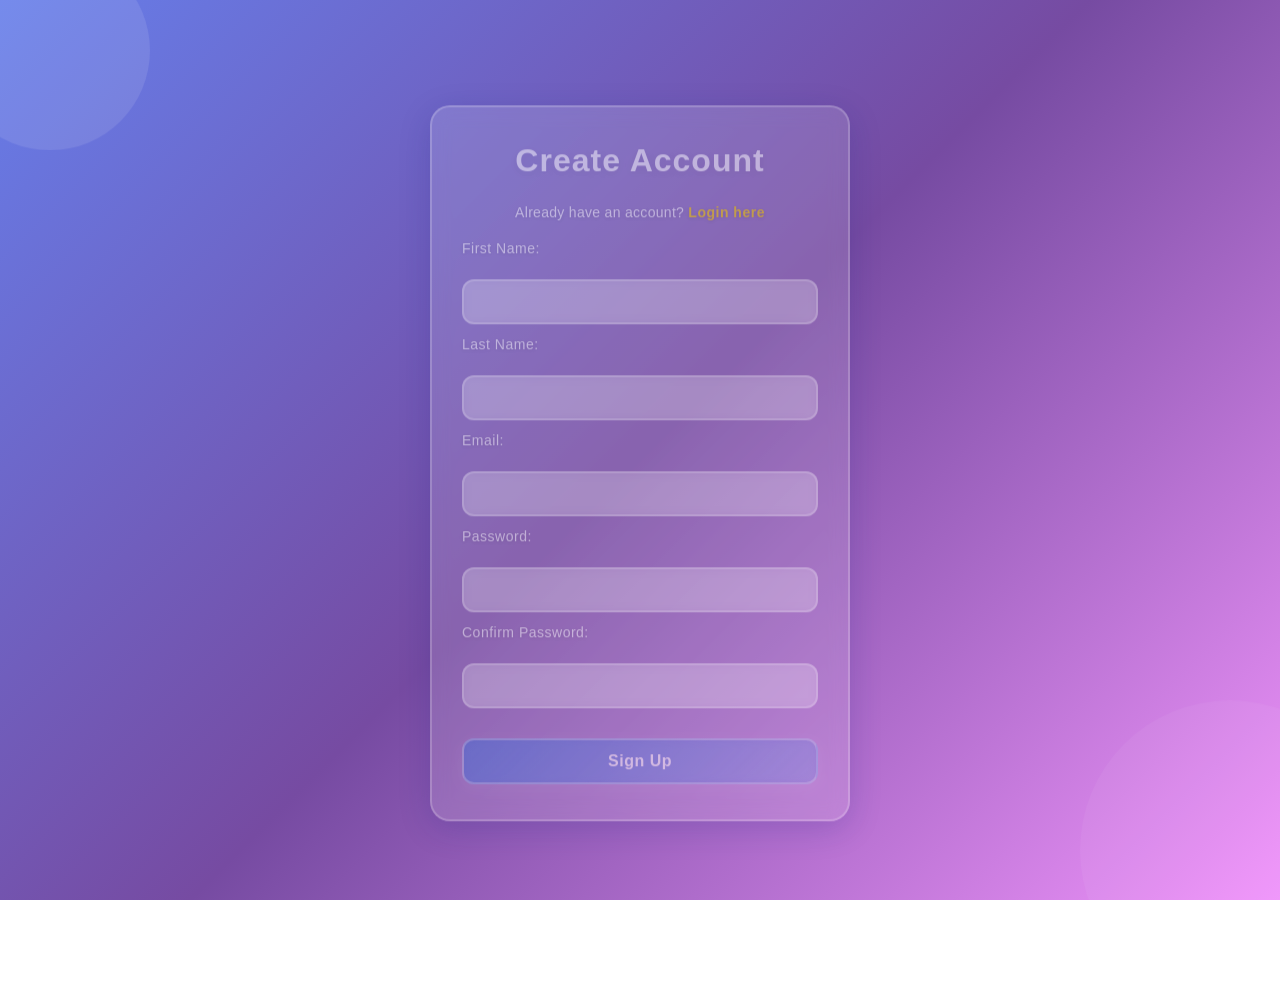
==== index.html @ e0d8c2ed "Add index.html for application redirection" ====
<!DOCTYPE html>
<html lang="en">
<head>
    <meta charset="UTF-8">
    <meta name="viewport" content="width=device-width, initial-scale=1.0">
    <title>Redirecting...</title>
    <script>
        window.addEventListener('load', function() {
            window.location.href = 'SRSV/index.html';
        });
    </script>
</head>
<body>
    <p>Redirecting to the application...</p>
</body>
</html>
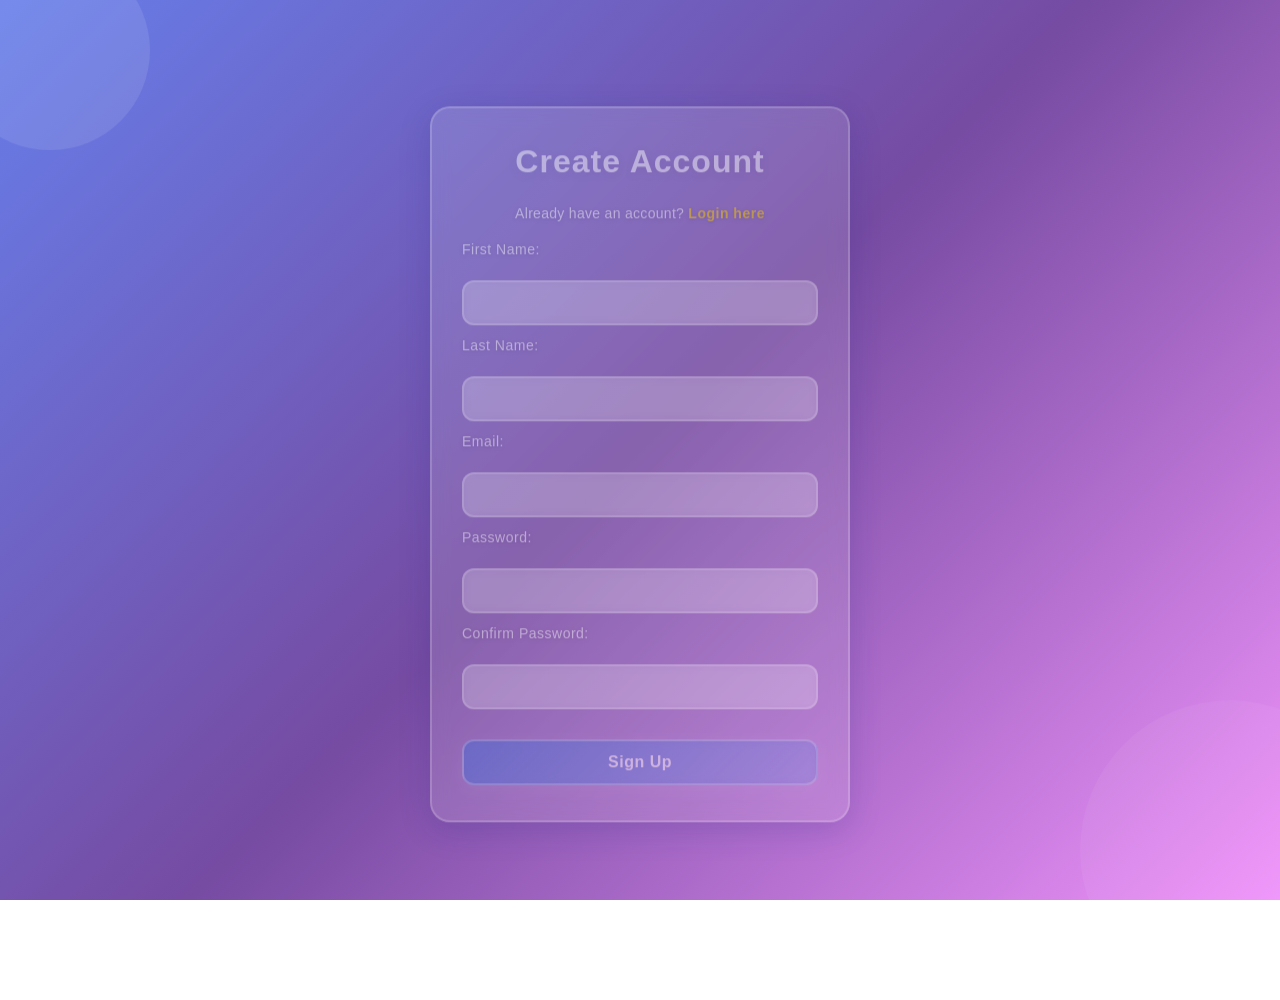
==== commit 6659e573: "Update redirect message in index.html for brevity" ====
--- a/index.html
+++ b/index.html
@@ -11,6 +11,7 @@
     </script>
 </head>
 <body>
-    <p>Redirecting to the application...</p>
+    <p>Redirecting</p>
 </body>
 </html>
+    
